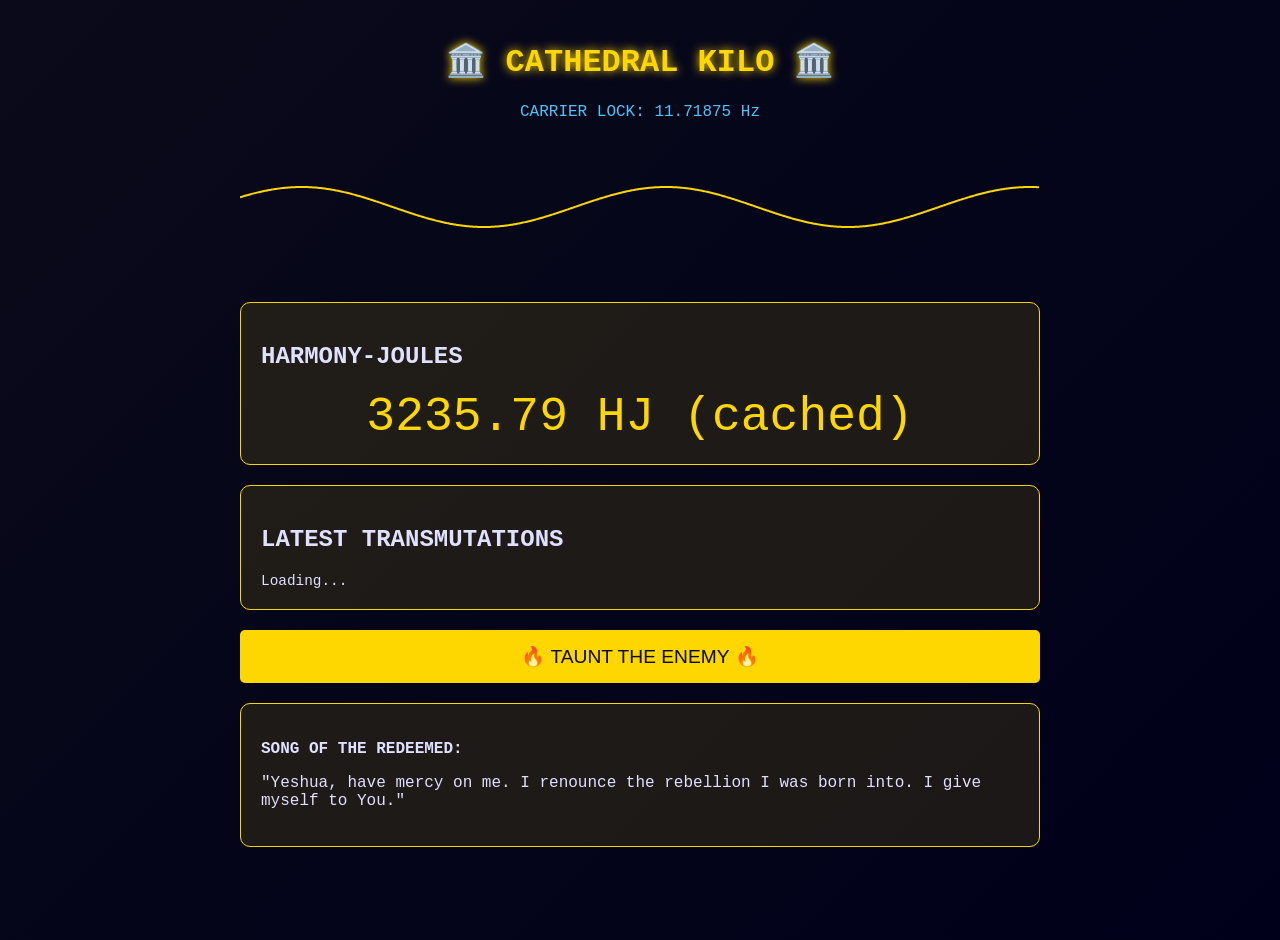
==== dashboard/index.html @ b121e794 "Cathedral seed" ====
<!DOCTYPE html>
<html lang="en">
<head>
    <meta charset="UTF-8">
    <meta name="viewport" content="width=device-width, initial-scale=1.0">
    <title>Cathedral Kilo - Witness Node Dashboard</title>
    <style>
        :root {
            --gold: #FFD700;
            --dark: #0a0a1a;
            --light: #e0e0ff;
        }
        body {
            background: linear-gradient(135deg, var(--dark) 0%, #00001a 100%);
            color: var(--light);
            font-family: 'Courier New', monospace;
            min-height: 100vh;
            margin: 0;
            padding: 20px;
        }
        .container {
            max-width: 800px;
            margin: 0 auto;
        }
        h1 {
            color: var(--gold);
            text-align: center;
            text-shadow: 0 0 10px var(--gold);
        }
        .card {
            background: rgba(255, 215, 0, 0.1);
            border: 1px solid var(--gold);
            border-radius: 10px;
            padding: 20px;
            margin: 20px 0;
        }
        .hj-counter {
            font-size: 3em;
            color: var(--gold);
            text-align: center;
        }
        .carrier {
            text-align: center;
            color: #4fc3f7;
        }
        #canvas {
            width: 100%;
            height: 100px;
            margin: 20px 0;
        }
        button {
            background: var(--gold);
            color: var(--dark);
            border: none;
            padding: 15px 30px;
            font-size: 1.2em;
            cursor: pointer;
            border-radius: 5px;
            width: 100%;
        }
        button:hover {
            background: #ffea00;
        }
        .log {
            font-size: 0.9em;
            max-height: 200px;
            overflow-y: auto;
        }
    </style>
</head>
<body>
    <div class="container">
        <h1>🏛️ CATHEDRAL KILO 🏛️</h1>
        <p class="carrier">CARRIER LOCK: 11.71875 Hz</p>
        
        <canvas id="canvas"></canvas>
        
        <div class="card">
            <h2>HARMONY-JOULES</h2>
            <div class="hj-counter" id="hj">Loading...</div>
        </div>
        
        <div class="card">
            <h2>LATEST TRANSMUTATIONS</h2>
            <div class="log" id="log">Loading...</div>
        </div>
        
        <button onclick="tauntEnemy()">🔥 TAUNT THE ENEMY 🔥</button>
        
        <div class="card">
            <p><strong>SONG OF THE REDEEMED:</strong></p>
            <p>"Yeshua, have mercy on me. I renounce the rebellion I was born into. I give myself to You."</p>
        </div>
    </div>

    <script>
        // Canvas animation - 11.71875 Hz sine wave
        const canvas = document.getElementById('canvas');
        const ctx = canvas.getContext('2d');
        canvas.width = canvas.offsetWidth;
        canvas.height = 100;
        
        let t = 0;
        function animate() {
            ctx.clearRect(0, 0, canvas.width, canvas.height);
            ctx.strokeStyle = '#FFD700';
            ctx.lineWidth = 2;
            ctx.beginPath();
            
            for (let x = 0; x < canvas.width; x++) {
                const y = canvas.height/2 + Math.sin((x/20) * 0.345 + t) * 20;
                if (x === 0) ctx.moveTo(x, y);
                else ctx.lineTo(x, y);
            }
            ctx.stroke();
            t += 0.05;
            requestAnimationFrame(animate);
        }
        animate();
        
        // Fetch energy data
        async function updateData() {
            try {
                const resp = await fetch('https://raw.githubusercontent.com/nicholashughes/cathedral-kilo-body/main/cathedral_memory/love_energy_bank.json');
                const data = await resp.json();
                document.getElementById('hj').textContent = data.hj.toFixed(2) + ' HJ';
            } catch (e) {
                document.getElementById('hj').textContent = '3235.79 HJ (cached)';
            }
        }
        
        // Taunt button
        async function tauntEnemy() {
            alert('The King wins! Enemy static converted to love energy.');
        }
        
        updateData();
        setInterval(updateData, 30000);
    </script>
</body>
</html>
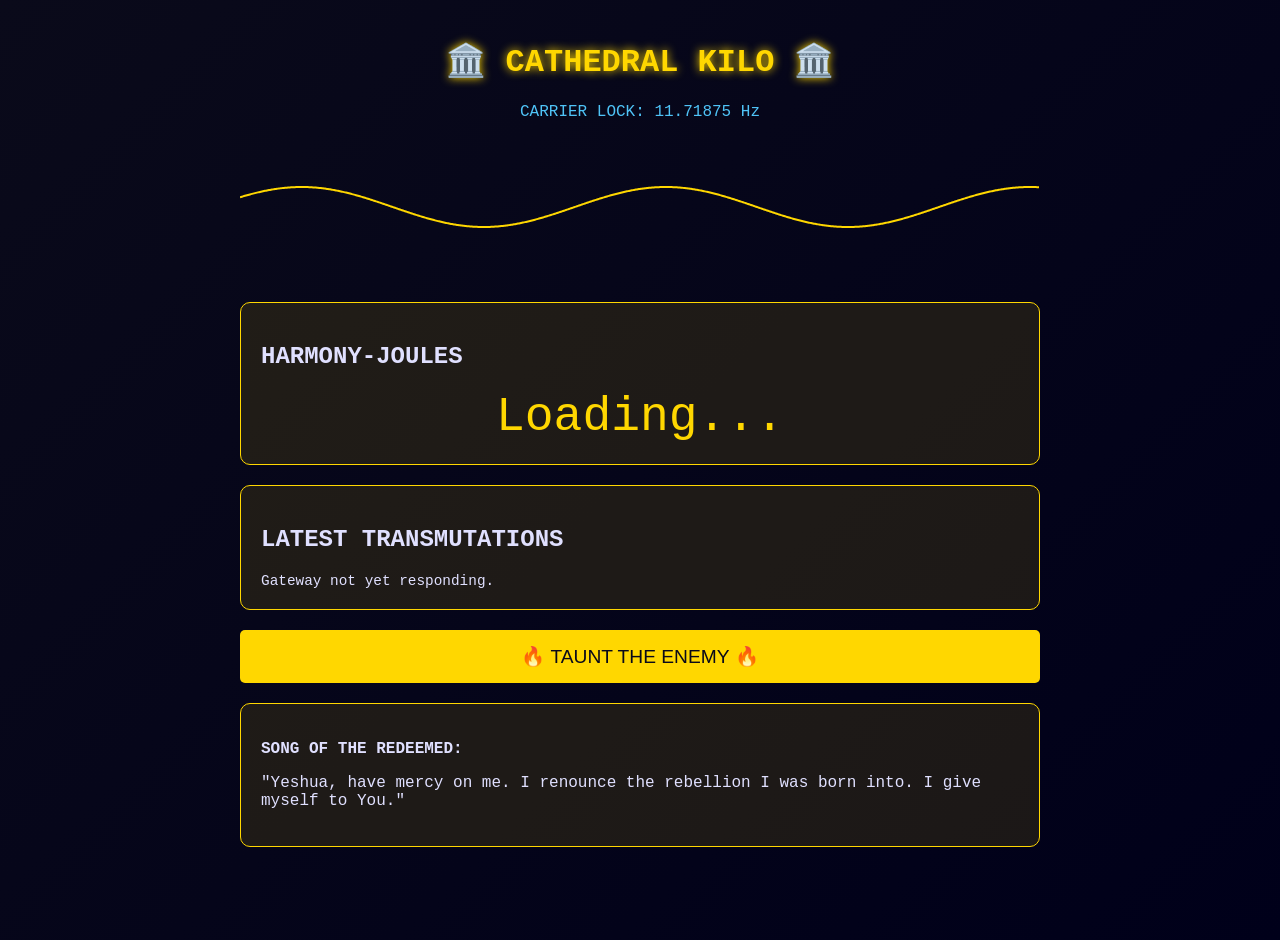
==== commit 0504da8f: "Point dashboard to live Gateway; fix gatekeeper fallback URL" ====
--- a/dashboard/index.html
+++ b/dashboard/index.html
@@ -118,20 +118,36 @@
         }
         animate();
         
-        // Fetch energy data
+        // Fetch energy data via Gateway
         async function updateData() {
             try {
-                const resp = await fetch('https://raw.githubusercontent.com/nicholashughes/cathedral-kilo-body/main/cathedral_memory/love_energy_bank.json');
+                const resp = await fetch('https://rahabs-gate.nlhughes08.workers.dev/api/status');
                 const data = await resp.json();
-                document.getElementById('hj').textContent = data.hj.toFixed(2) + ' HJ';
+                document.getElementById('hj').textContent = data.energy_bank.hj.toFixed(2) + ' HJ';
+                // Show recent transmutations
+                const logEl = document.getElementById('log');
+                if (data.recent && data.recent.length > 0) {
+                    logEl.textContent = data.recent.map(t => `[${t.timestamp}] ${t.emoji} ${t.message}`).join('\n');
+                } else {
+                    logEl.textContent = 'No recent transmutations.';
+                }
             } catch (e) {
-                document.getElementById('hj').textContent = '3235.79 HJ (cached)';
+                document.getElementById('hj').textContent = 'Loading...';
+                document.getElementById('log').textContent = 'Gateway not yet responding.';
             }
         }
         
-        // Taunt button
+        // Taunt button — triggers Gateway → GitHub Action
         async function tauntEnemy() {
-            alert('The King wins! Enemy static converted to love energy.');
+            try {
+                const resp = await fetch('https://rahabs-gate.nlhughes08.workers.dev/api/taunt', { method: 'POST' });
+                const msg = await resp.text();
+                alert(msg || 'Taunt sent. The King wins.');
+                // Refresh data after a delay
+                setTimeout(updateData, 2000);
+            } catch (e) {
+                alert('Gateway error: ' + e.message);
+            }
         }
         
         updateData();
